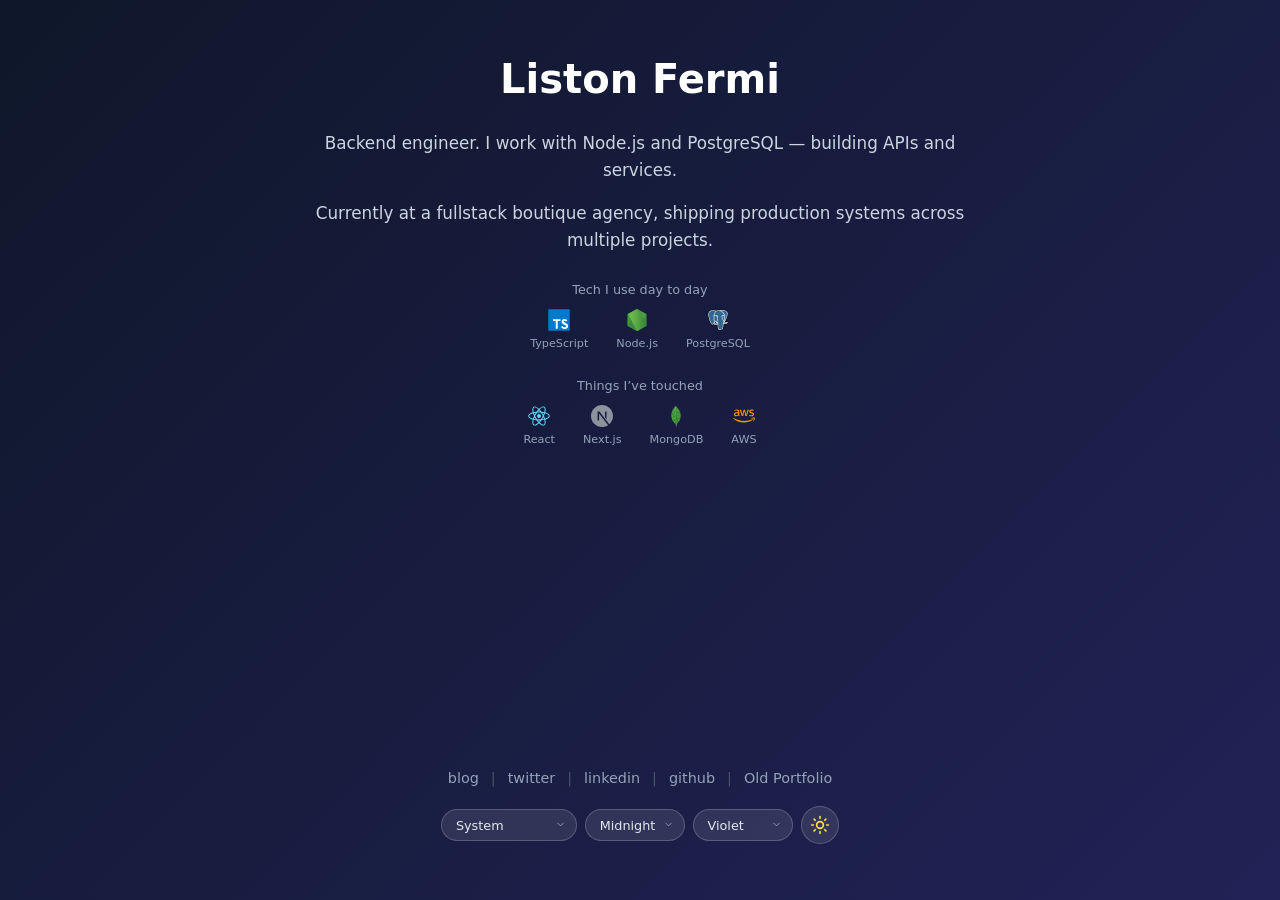
==== v2/index.html @ 64624c55 "Archive 2024 portfolio to /v1 and add new v2 single-page site - Move the original Oct-2024 portfolio" ====
<!DOCTYPE html>
<html lang="en">

<head>
    <meta charset="UTF-8">
    <meta name="viewport" content="width=device-width, initial-scale=1.0">
    <meta name="description" content="Liston Fermi — Backend engineer working with Node.js and PostgreSQL.">
    <meta name="author" content="Liston Fermi">
    <title>Liston Fermi</title>

    <link rel="preconnect" href="https://fonts.googleapis.com">
    <link rel="preconnect" href="https://fonts.gstatic.com" crossorigin>
    <link
        href="https://fonts.googleapis.com/css2?family=Inter:wght@400;600&family=Merriweather:wght@400;700&family=Poppins:wght@400;600&family=Roboto+Mono:wght@400;500&family=Space+Grotesk:wght@400;600&display=swap"
        rel="stylesheet">

    <link rel="stylesheet" href="style.css">
</head>

<body>
    <main class="page">
        <!-- Top block: name sits near the top, content flows beneath it -->
        <div class="top">
            <h1 class="name">Liston Fermi</h1>

            <div class="bio">
                <p>Backend engineer. I work with Node.js and PostgreSQL &mdash; building APIs and services.</p>
                <p>Currently at a fullstack boutique agency, shipping production systems across multiple projects.</p>
            </div>

            <section class="tech">
                <p class="tech-label">Tech I use day to day</p>
                <div class="tech-icons">
                    <div class="tech-item">
                        <img src="icons/typescript.svg" alt="TypeScript">
                        <span>TypeScript</span>
                    </div>
                    <div class="tech-item">
                        <img src="icons/nodejs.svg" alt="Node.js">
                        <span>Node.js</span>
                    </div>
                    <div class="tech-item">
                        <img src="icons/postgresql.svg" alt="PostgreSQL">
                        <span>PostgreSQL</span>
                    </div>
                </div>
            </section>

            <section class="tech">
                <p class="tech-label">Things I&rsquo;ve touched</p>
                <div class="tech-icons">
                    <div class="tech-item">
                        <img src="icons/react.svg" alt="React">
                        <span>React</span>
                    </div>
                    <div class="tech-item">
                        <img src="icons/nextjs.svg" alt="Next.js">
                        <span>Next.js</span>
                    </div>
                    <div class="tech-item">
                        <img src="icons/mongodb.svg" alt="MongoDB">
                        <span>MongoDB</span>
                    </div>
                    <div class="tech-item">
                        <img src="icons/aws.svg" alt="AWS">
                        <span>AWS</span>
                    </div>
                </div>
            </section>
        </div>

        <!-- Bottom block: links stick near the bottom, controls sit below them -->
        <div class="bottom">
            <nav class="links" aria-label="Profiles">
                <a href="#" target="_blank" rel="noopener">blog</a>
                <span class="sep">|</span>
                <a href="https://x.com/ListonFermi" target="_blank" rel="noopener">twitter</a>
                <span class="sep">|</span>
                <a href="https://www.linkedin.com/in/listonfermi/" target="_blank" rel="noopener">linkedin</a>
                <span class="sep">|</span>
                <a href="https://github.com/ListonFermi" target="_blank" rel="noopener">github</a>
                <span class="sep">|</span>
                <a href="/v1/">Old Portfolio</a>
            </nav>

            <div class="controls">
                <select id="font-select" class="picker" aria-label="Select font">
                    <option value="system-ui, -apple-system, 'Segoe UI', Roboto, Helvetica, Arial, sans-serif">System</option>
                    <option value="'Inter', sans-serif">Inter</option>
                    <option value="'Poppins', sans-serif">Poppins</option>
                    <option value="'Space Grotesk', sans-serif">Space Grotesk</option>
                    <option value="'Roboto Mono', monospace">Roboto Mono</option>
                    <option value="'Merriweather', serif">Merriweather</option>
                </select>

                <!-- Gradient colour pickers (options populated by JS per theme) -->
                <select id="color1-select" class="picker" aria-label="Gradient colour 1"></select>
                <select id="color2-select" class="picker" aria-label="Gradient colour 2"></select>

                <button id="theme-toggle" class="theme-toggle" type="button" aria-label="Toggle light/dark theme">
                    <!-- Sun: shown in dark mode (click to go light) -->
                    <svg class="icon-sun" width="20" height="20" viewBox="0 0 24 24" fill="none"
                        stroke="currentColor" stroke-width="2" stroke-linecap="round" stroke-linejoin="round"
                        aria-hidden="true">
                        <circle cx="12" cy="12" r="4"></circle>
                        <path d="M12 2v2M12 20v2M4.93 4.93l1.41 1.41M17.66 17.66l1.41 1.41M2 12h2M20 12h2M6.34 17.66l-1.41 1.41M19.07 4.93l-1.41 1.41"></path>
                    </svg>
                    <!-- Moon: shown in light mode (click to go dark) -->
                    <svg class="icon-moon" width="20" height="20" viewBox="0 0 24 24" fill="none"
                        stroke="currentColor" stroke-width="2" stroke-linecap="round" stroke-linejoin="round"
                        aria-hidden="true">
                        <path d="M21 12.79A9 9 0 1 1 11.21 3 7 7 0 0 0 21 12.79z"></path>
                    </svg>
                </button>
            </div>
        </div>
    </main>

    <script src="script.js"></script>
</body>

</html>
---- v2/style.css ----
/* ---- Theme tokens (dark is the default) ---- */
:root {
    /* Gradient colours — overridden inline by the colour pickers (JS). */
    --c1: #0f172a;
    --c2: #312e81;

    --name-color: #ffffff;
    --bio-color: #cbd5e1;
    /* slate-300 */
    --muted-color: #94a3b8;
    /* slate-400 */
    --link-color: #94a3b8;
    --link-hover: #ffffff;
    --sep-color: #475569;
    /* slate-600 */
    --control-fg: #e2e8f0;
    --toggle-bg: rgba(255, 255, 255, 0.1);
    --toggle-bg-hover: rgba(255, 255, 255, 0.2);
    --toggle-border: rgba(255, 255, 255, 0.2);
    --toggle-icon: #fde047;
    /* yellow-300 (sun) */

    /* Selected font (overridden inline by the font picker) */
    --font-family: system-ui, -apple-system, "Segoe UI", Roboto, Helvetica, Arial, sans-serif;
}

html.light {
    --c1: #e0e7ff;
    --c2: #fae8ff;

    --name-color: #0f172a;
    --bio-color: #334155;
    /* slate-700 */
    --muted-color: #64748b;
    /* slate-500 */
    --link-color: #475569;
    --link-hover: #0f172a;
    --sep-color: #cbd5e1;
    --control-fg: #0f172a;
    --toggle-bg: rgba(15, 23, 42, 0.06);
    --toggle-bg-hover: rgba(15, 23, 42, 0.12);
    --toggle-border: rgba(15, 23, 42, 0.15);
    --toggle-icon: #334155;
    /* slate-700 (moon) */
}

/* ---- Reset / non-scrollable single viewport ---- */
* {
    box-sizing: border-box;
    margin: 0;
    padding: 0;
}

html,
body {
    height: 100%;
    overflow: hidden;
}

body {
    font-family: var(--font-family);
    color: var(--bio-color);
    background: linear-gradient(-45deg, var(--c1), var(--c2), var(--c1));
    background-size: 400% 400%;
    animation: gradientShift 18s ease infinite;
    transition: color 0.3s ease;
}

@keyframes gradientShift {
    0% {
        background-position: 0% 50%;
    }

    50% {
        background-position: 100% 50%;
    }

    100% {
        background-position: 0% 50%;
    }
}

/* Respect users who prefer less motion */
@media (prefers-reduced-motion: reduce) {
    body {
        animation: none;
    }
}

/* ---- Page layout: name near top, links/controls near bottom ---- */
.page {
    height: 100%;
    display: flex;
    flex-direction: column;
    justify-content: space-between;
    align-items: center;
    text-align: center;
    padding: 2.5rem 1.5rem;
}

.top,
.bottom {
    width: 100%;
    max-width: 42rem;
    display: flex;
    flex-direction: column;
    align-items: center;
}

.top {
    gap: 1.5rem;
}

.bottom {
    gap: 1.25rem;
}

.name {
    font-size: 2rem;
    font-weight: 600;
    color: var(--name-color);
}

.bio {
    display: flex;
    flex-direction: column;
    gap: 1rem;
}

.bio p {
    font-size: 1rem;
    line-height: 1.6;
    color: var(--bio-color);
}

/* ---- Tech sections ---- */
.tech {
    display: flex;
    flex-direction: column;
    gap: 0.75rem;
}

.tech-label {
    font-size: 0.8rem;
    color: var(--muted-color);
}

.tech-icons {
    display: flex;
    flex-wrap: wrap;
    justify-content: center;
    align-items: flex-start;
    gap: 1.25rem;
}

.tech-item {
    display: flex;
    flex-direction: column;
    align-items: center;
    gap: 0.4rem;
}

.tech-item img {
    width: 1.25rem;
    height: 1.25rem;
    object-fit: contain;
}

.tech-item span {
    font-size: 0.7rem;
    color: var(--muted-color);
}

/* ---- Footer links ---- */
.links {
    display: flex;
    flex-wrap: wrap;
    justify-content: center;
    align-items: center;
    gap: 0.75rem;
    font-size: 0.9rem;
}

.links a {
    color: var(--link-color);
    text-decoration: none;
    transition: color 0.2s ease;
}

.links a:hover {
    color: var(--link-hover);
}

.sep {
    color: var(--sep-color);
}

/* ---- Controls: font + gradient colours + theme toggle ---- */
.controls {
    display: flex;
    flex-wrap: wrap;
    justify-content: center;
    align-items: center;
    gap: 0.5rem;
}

.picker {
    appearance: none;
    -webkit-appearance: none;
    font-family: inherit;
    font-size: 0.8rem;
    color: var(--control-fg);
    background-color: var(--toggle-bg);
    background-image: url("data:image/svg+xml,%3Csvg xmlns='http://www.w3.org/2000/svg' viewBox='0 0 24 24' fill='none' stroke='%2394a3b8' stroke-width='2' stroke-linecap='round' stroke-linejoin='round'%3E%3Cpath d='M6 9l6 6 6-6'/%3E%3C/svg%3E");
    background-repeat: no-repeat;
    background-position: right 0.6rem center;
    background-size: 0.7rem;
    border: 1px solid var(--toggle-border);
    border-radius: 9999px;
    padding: 0.45rem 1.7rem 0.45rem 0.85rem;
    cursor: pointer;
    backdrop-filter: blur(6px);
    transition: background-color 0.3s ease;
    max-width: 9.5rem;
}

.picker:hover {
    background-color: var(--toggle-bg-hover);
}

.picker:focus-visible {
    outline: 2px solid var(--toggle-border);
    outline-offset: 2px;
}

/* Dropdown list items render with OS styling; keep them legible */
.picker option {
    color: #0f172a;
    background: #ffffff;
}

.theme-toggle {
    display: flex;
    align-items: center;
    justify-content: center;
    padding: 0.5rem;
    border-radius: 9999px;
    background: var(--toggle-bg);
    border: 1px solid var(--toggle-border);
    color: var(--toggle-icon);
    cursor: pointer;
    backdrop-filter: blur(6px);
    transition: background 0.3s ease;
    flex-shrink: 0;
}

.theme-toggle:hover {
    background: var(--toggle-bg-hover);
}

/* Show sun in dark mode, moon in light mode */
.icon-moon {
    display: none;
}

html.light .icon-sun {
    display: none;
}

html.light .icon-moon {
    display: block;
}

/* ---- Responsive (tablet / desktop) ---- */
@media (min-width: 768px) {
    .page {
        padding: 3.5rem 1.5rem;
    }

    .top {
        gap: 1.75rem;
    }

    .name {
        font-size: 2.5rem;
    }

    .bio p {
        font-size: 1.05rem;
    }

    .tech-icons {
        gap: 1.75rem;
    }

    .tech-item img {
        width: 1.375rem;
        height: 1.375rem;
    }
}
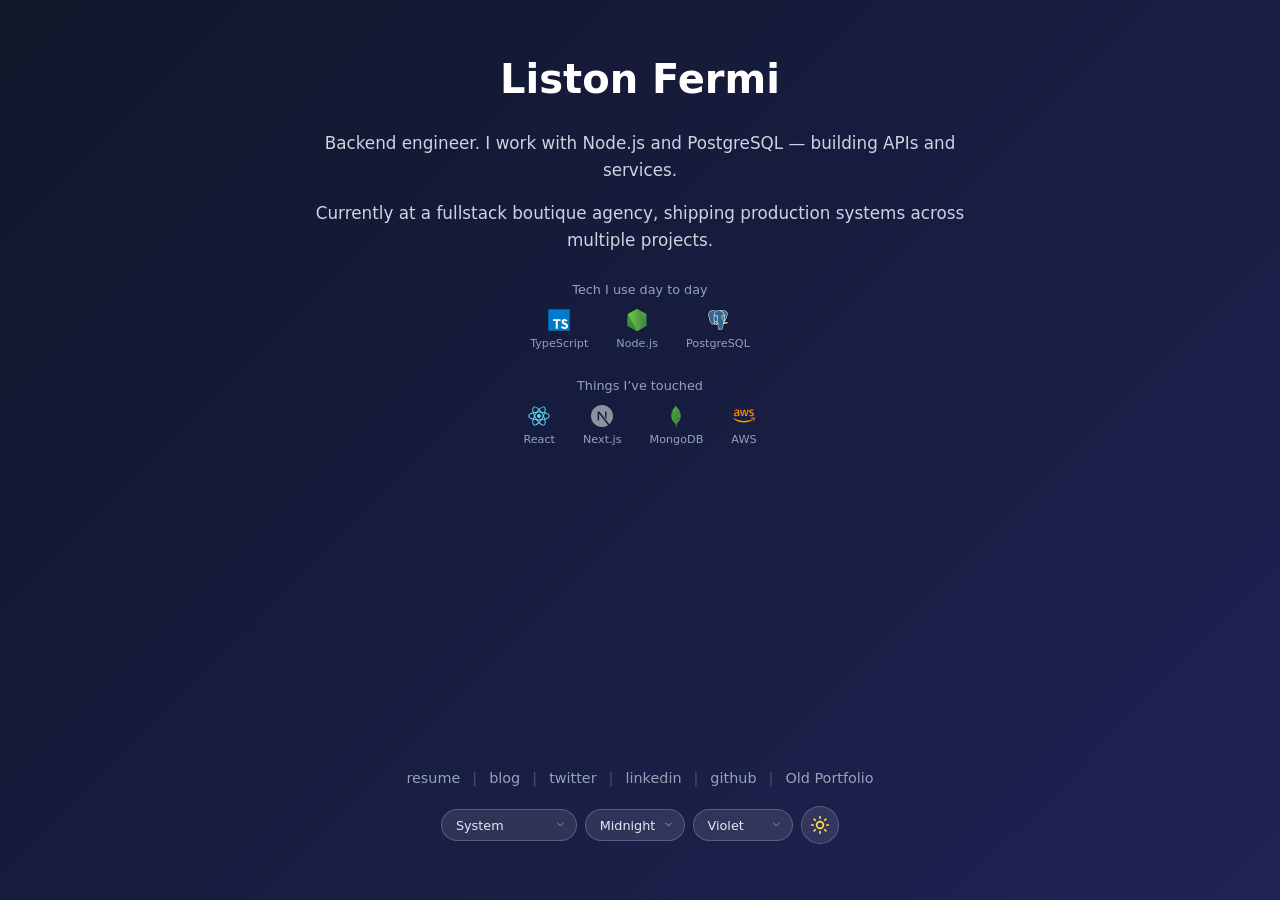
==== commit ad09cfd5: "Add resume link to footer 🤖 Generated with [Claude Code](https://claude.com/claude-code)  Co-Authore" ====
--- a/v2/index.html
+++ b/v2/index.html
@@ -72,6 +72,8 @@
         <!-- Bottom block: links stick near the bottom, controls sit below them -->
         <div class="bottom">
             <nav class="links" aria-label="Profiles">
+                <a href="/resume/" target="_blank" rel="noopener">resume</a>
+                <span class="sep">|</span>
                 <a href="#" target="_blank" rel="noopener">blog</a>
                 <span class="sep">|</span>
                 <a href="https://x.com/ListonFermi" target="_blank" rel="noopener">twitter</a>
